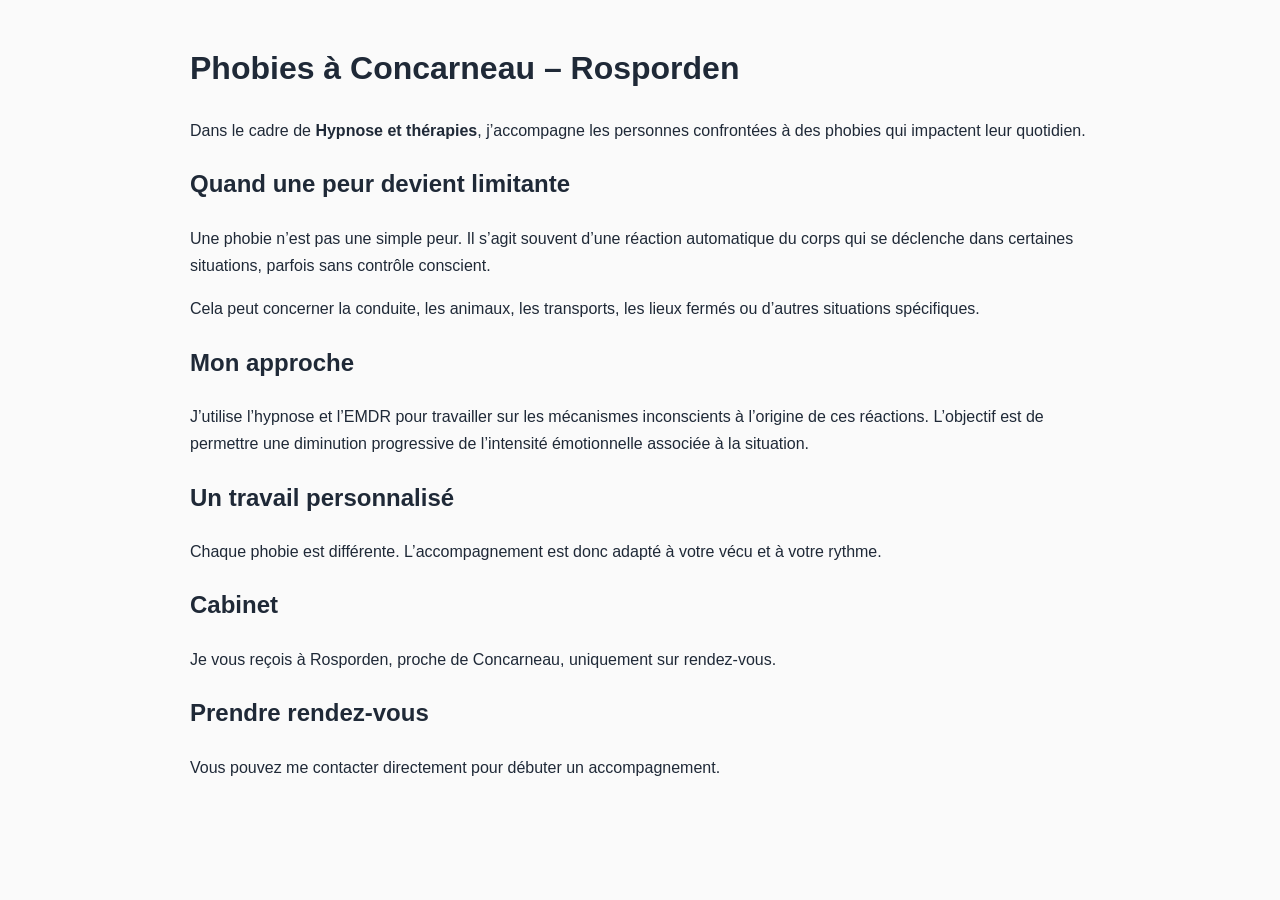
==== phobies-concarneau-rosporden.html @ 3194b4e3 "Create phobies-concarneau-rosporden.html" ====
<!DOCTYPE html>
<html lang="fr">
<head>
<meta charset="UTF-8">
<title>Phobies Concarneau Rosporden | Hypnose et thérapies</title>
<meta name="description" content="Accompagnement des phobies à Concarneau et Rosporden avec l'hypnose et l'EMDR. Peur de conduire, avion, animaux, situations bloquantes.">
</head>

<body style="font-family:Arial;max-width:900px;margin:auto;line-height:1.7;padding:20px;background:#fafafa;color:#1f2937;">

<h1>Phobies à Concarneau – Rosporden</h1>

<p>
Dans le cadre de <strong>Hypnose et thérapies</strong>, j’accompagne les personnes confrontées à des phobies
qui impactent leur quotidien.
</p>

<h2>Quand une peur devient limitante</h2>

<p>
Une phobie n’est pas une simple peur. Il s’agit souvent d’une réaction automatique du corps
qui se déclenche dans certaines situations, parfois sans contrôle conscient.
</p>

<p>
Cela peut concerner la conduite, les animaux, les transports, les lieux fermés ou d’autres situations spécifiques.
</p>

<h2>Mon approche</h2>

<p>
J’utilise l’hypnose et l’EMDR pour travailler sur les mécanismes inconscients à l’origine de ces réactions.
L’objectif est de permettre une diminution progressive de l’intensité émotionnelle associée à la situation.
</p>

<h2>Un travail personnalisé</h2>

<p>
Chaque phobie est différente. L’accompagnement est donc adapté à votre vécu et à votre rythme.
</p>

<h2>Cabinet</h2>

<p>
Je vous reçois à Rosporden, proche de Concarneau, uniquement sur rendez-vous.
</p>

<h2>Prendre rendez-vous</h2>

<p>
Vous pouvez me contacter directement pour débuter un accompagnement.
</p>

</body>
</html>
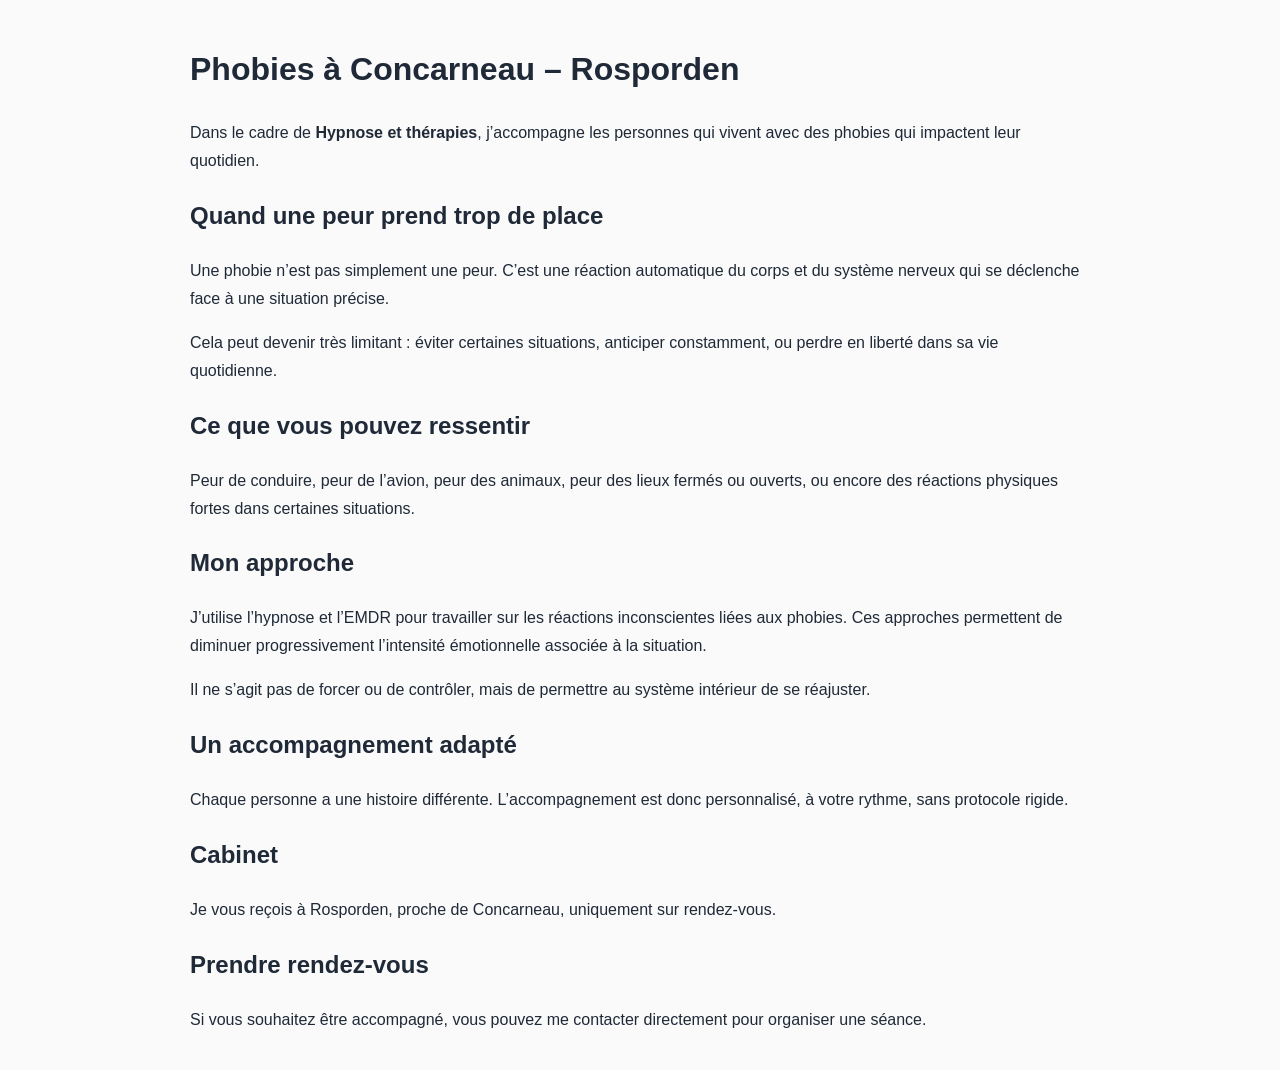
==== commit c990c092: "Update phobies-concarneau-rosporden.html" ====
--- a/phobies-concarneau-rosporden.html
+++ b/phobies-concarneau-rosporden.html
@@ -3,40 +3,52 @@
 <head>
 <meta charset="UTF-8">
 <title>Phobies Concarneau Rosporden | Hypnose et thérapies</title>
-<meta name="description" content="Accompagnement des phobies à Concarneau et Rosporden avec l'hypnose et l'EMDR. Peur de conduire, avion, animaux, situations bloquantes.">
+<meta name="description" content="Hypnose et EMDR pour les phobies à Concarneau et Rosporden. Peur de conduire, avion, animaux, situations bloquantes. Accompagnement thérapeutique.">
 </head>
 
-<body style="font-family:Arial;max-width:900px;margin:auto;line-height:1.7;padding:20px;background:#fafafa;color:#1f2937;">
+<body style="font-family:Arial;max-width:900px;margin:auto;line-height:1.75;padding:20px;background:#fafafa;color:#1f2937;">
 
 <h1>Phobies à Concarneau – Rosporden</h1>
 
 <p>
-Dans le cadre de <strong>Hypnose et thérapies</strong>, j’accompagne les personnes confrontées à des phobies
+Dans le cadre de <strong>Hypnose et thérapies</strong>, j’accompagne les personnes qui vivent avec des phobies
 qui impactent leur quotidien.
 </p>
 
-<h2>Quand une peur devient limitante</h2>
+<h2>Quand une peur prend trop de place</h2>
 
 <p>
-Une phobie n’est pas une simple peur. Il s’agit souvent d’une réaction automatique du corps
-qui se déclenche dans certaines situations, parfois sans contrôle conscient.
+Une phobie n’est pas simplement une peur. C’est une réaction automatique du corps et du système nerveux
+qui se déclenche face à une situation précise.
 </p>
 
 <p>
-Cela peut concerner la conduite, les animaux, les transports, les lieux fermés ou d’autres situations spécifiques.
+Cela peut devenir très limitant : éviter certaines situations, anticiper constamment, ou perdre en liberté dans sa vie quotidienne.
+</p>
+
+<h2>Ce que vous pouvez ressentir</h2>
+
+<p>
+Peur de conduire, peur de l’avion, peur des animaux, peur des lieux fermés ou ouverts,
+ou encore des réactions physiques fortes dans certaines situations.
 </p>
 
 <h2>Mon approche</h2>
 
 <p>
-J’utilise l’hypnose et l’EMDR pour travailler sur les mécanismes inconscients à l’origine de ces réactions.
-L’objectif est de permettre une diminution progressive de l’intensité émotionnelle associée à la situation.
+J’utilise l’hypnose et l’EMDR pour travailler sur les réactions inconscientes liées aux phobies.
+Ces approches permettent de diminuer progressivement l’intensité émotionnelle associée à la situation.
 </p>
 
-<h2>Un travail personnalisé</h2>
+<p>
+Il ne s’agit pas de forcer ou de contrôler, mais de permettre au système intérieur de se réajuster.
+</p>
+
+<h2>Un accompagnement adapté</h2>
 
 <p>
-Chaque phobie est différente. L’accompagnement est donc adapté à votre vécu et à votre rythme.
+Chaque personne a une histoire différente. L’accompagnement est donc personnalisé, à votre rythme,
+sans protocole rigide.
 </p>
 
 <h2>Cabinet</h2>
@@ -48,7 +60,7 @@
 <h2>Prendre rendez-vous</h2>
 
 <p>
-Vous pouvez me contacter directement pour débuter un accompagnement.
+Si vous souhaitez être accompagné, vous pouvez me contacter directement pour organiser une séance.
 </p>
 
 </body>
